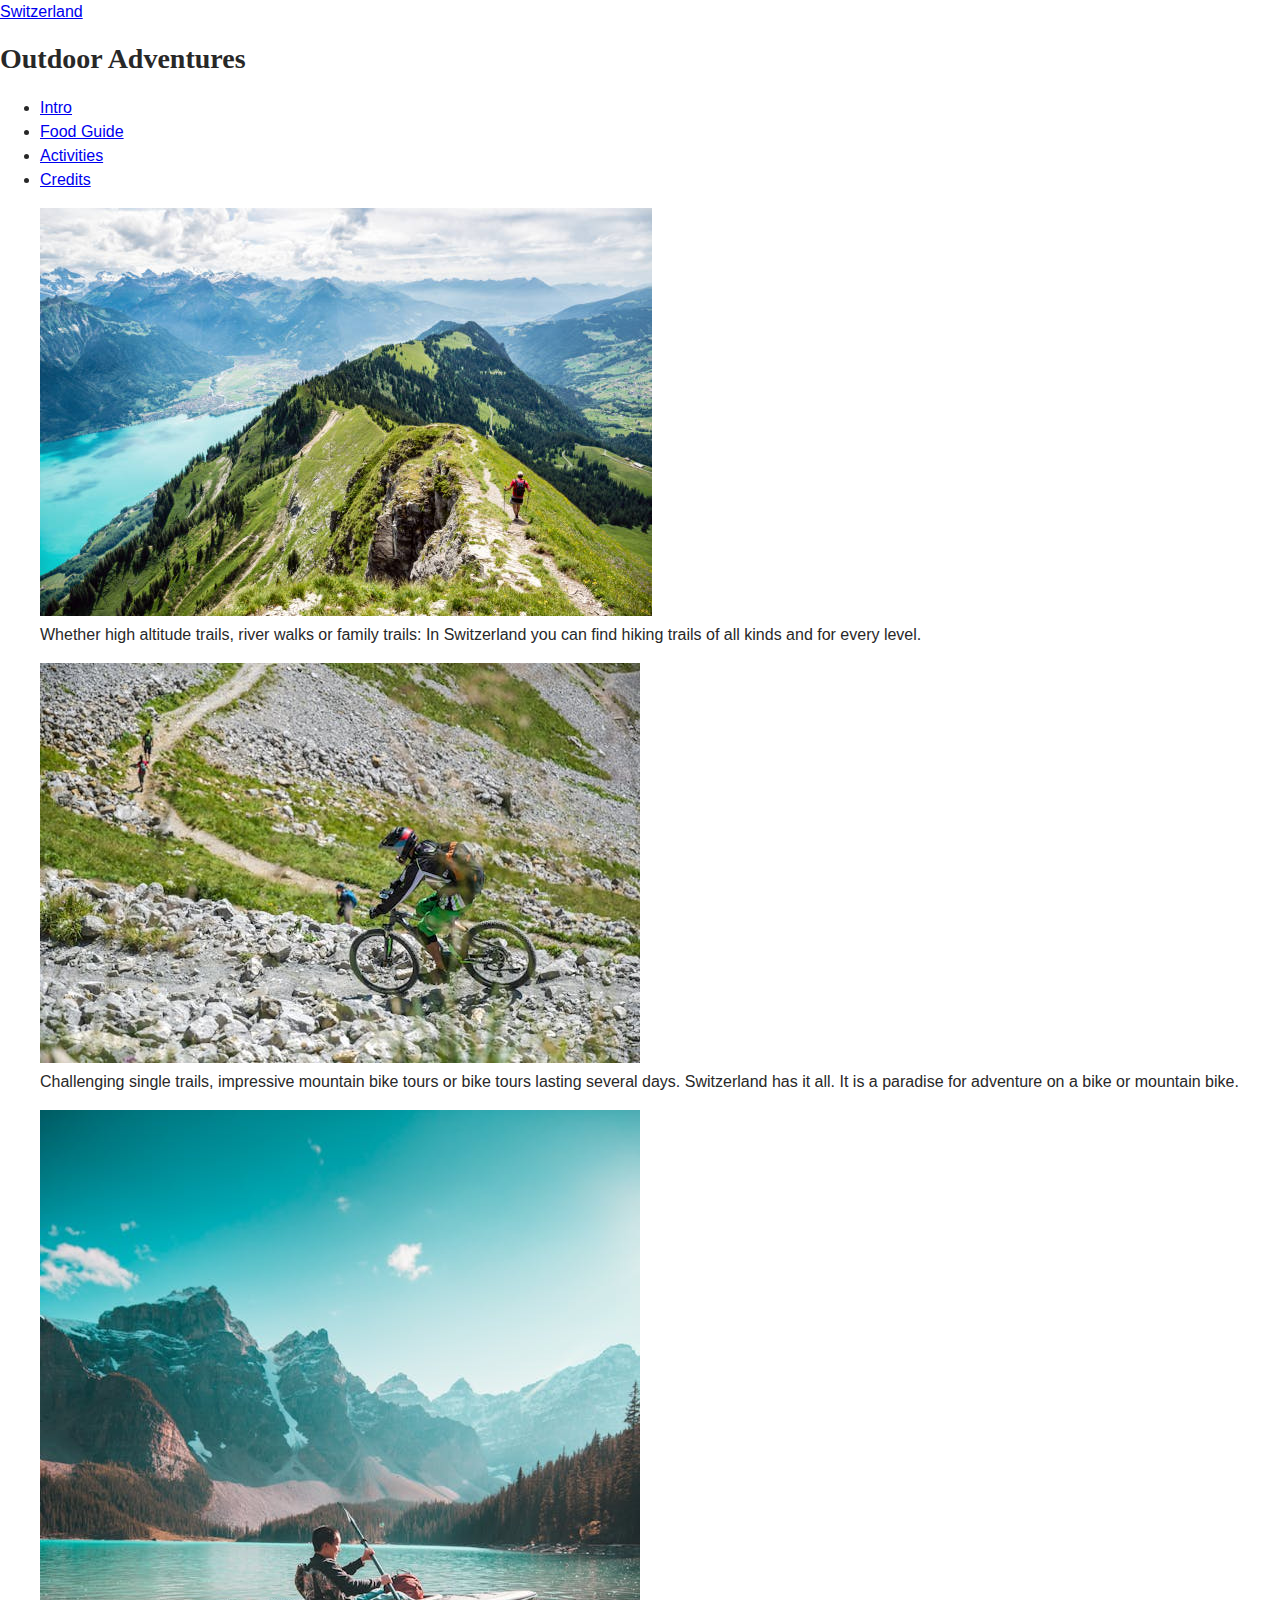
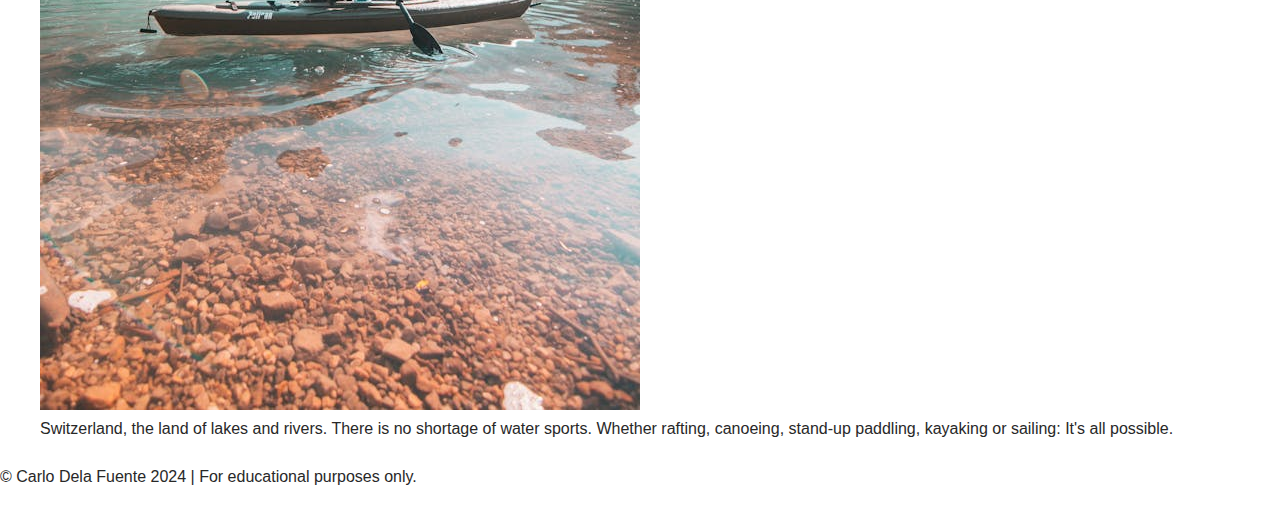
==== activities.html @ 33c70b6a "Added Switzerland file" ====
<!DOCTYPE html>
<html lang="en">

<head>
    <meta charset="UTF-8">
    <title>Explore Switzerland</title>
    <meta name="#" content="#" > <!-------- DONT FORGET TO FILL -------->

    <meta name="viewport" content="width=device-width, initial-scale=1.0">
    <link rel="stylesheet" href="styles/normalize-fwd.css">
    <link rel="stylesheet" href="styles/styles.css">

    <link rel="icon" type="image/png" href="/favicon-96x96.png" sizes="96x96" />
    <link rel="icon" type="image/svg+xml" href="/favicon.svg" />
    <link rel="shortcut icon" href="/favicon.ico" />
    <link rel="apple-touch-icon" sizes="180x180" href="/apple-touch-icon.png" />
    <link rel="manifest" href="/site.webmanifest" />

    <link rel="icon" href="favicon.ico" sizes="any"> 
    <link rel="icon" href="favicon.svg" type="image/svg+xml">
    <link rel="apple-touch-icon" href="apple-touch-icon.png"/>
    <link rel="manifest" href="site.webmanifest" />
</head>


<body>
    <header>
        <a href="index.html">Switzerland</a>
        <h1>Outdoor Adventures</h1>

        <nav>
            <ul>
                <li><a href="#">Intro</a></li>
                <li><a href="food-guide.html">Food Guide</a></li>
                <li><a href="activities.html">Activities</a></li>
                <li><a href="credits.html">Credits</a></li>
            </ul>
        </nav>
    </header>

    <main>
        <figure>
            <img src="images/hiking-switzerland.jpg" alt="A photo of a person hiking">
            <figcaption>Whether high altitude trails, river walks or family trails: In Switzerland you can find hiking trails of all kinds and for every level.</figcaption>
        </figure>

        <figure>
            <img src="images/biking-switzerland.jpeg" alt="A photo of a person biking in the mountain">
            <figcaption>Challenging single trails, impressive mountain bike tours or bike tours lasting several days. Switzerland has it all. It is a paradise for adventure on a bike or mountain bike.</figcaption>
        </figure>

        <figure>
            <img src="images/kayak-switzerland.jpeg" alt="A photo of a man kayaking">
            <figcaption>Switzerland, the land of lakes and rivers. There is no shortage of water sports. Whether rafting, canoeing, stand-up paddling, kayaking or sailing: It's all possible.</figcaption>
        </figure>

    </main>

    <footer>
        <p>&copy Carlo Dela Fuente 2024 | For educational purposes only.</p>
    </footer>

</body>


</html>
---- styles/styles.css ----
/*--------------------------------------------------------------
>>> TABLE OF CONTENTS:
----------------------------------------------------------------
# Generic (CALLED IN NORMALIZE.CSS)
# Base
# Components
--------------------------------------------------------------*/

/*--------------------------------------------------------------
# Base
--------------------------------------------------------------*/

html {
	scroll-padding-top: 4.5rem;
	scroll-behavior: smooth;
}

/* Typography
--------------------------------------------- */
body {
	font-family: Arial, "Helvetica Neue", Helvetica, sans-serif;
	font-size: 1rem;
	font-weight: 400;
	line-height: 1.5;
	color: #282828;
	background-color: #ffffff;
    width: 100%;
}

h1,
h2,
h3,
h4,
h5,
h6 {
	font-family: Georgia, Times, "Times New Roman", serif;
	margin: .5em 0;
	font-size: 1.75rem;
}

p {
	margin: 1.5em 0;
}

/* --- LINKS ---------------------------------------------------------*/

/* a,
a:visited { 
	color: #008000;
	text-decoration: none;
}

a:hover,
a:focus,
a:active {
	text-decoration: underline;
}

a:focus {
	outline: 1px dotted;
} */

/* --- ELEMENTS -------------------------------------------------------*/

.body-font {
    font-family: "Koh Santepheap", serif;
    font-weight: 350;
    /* background-color: rgb(247, 202, 209); */
}

.nav-title {
    font-size: .5rem;
    font-weight: 550;
    text-align: center;
}
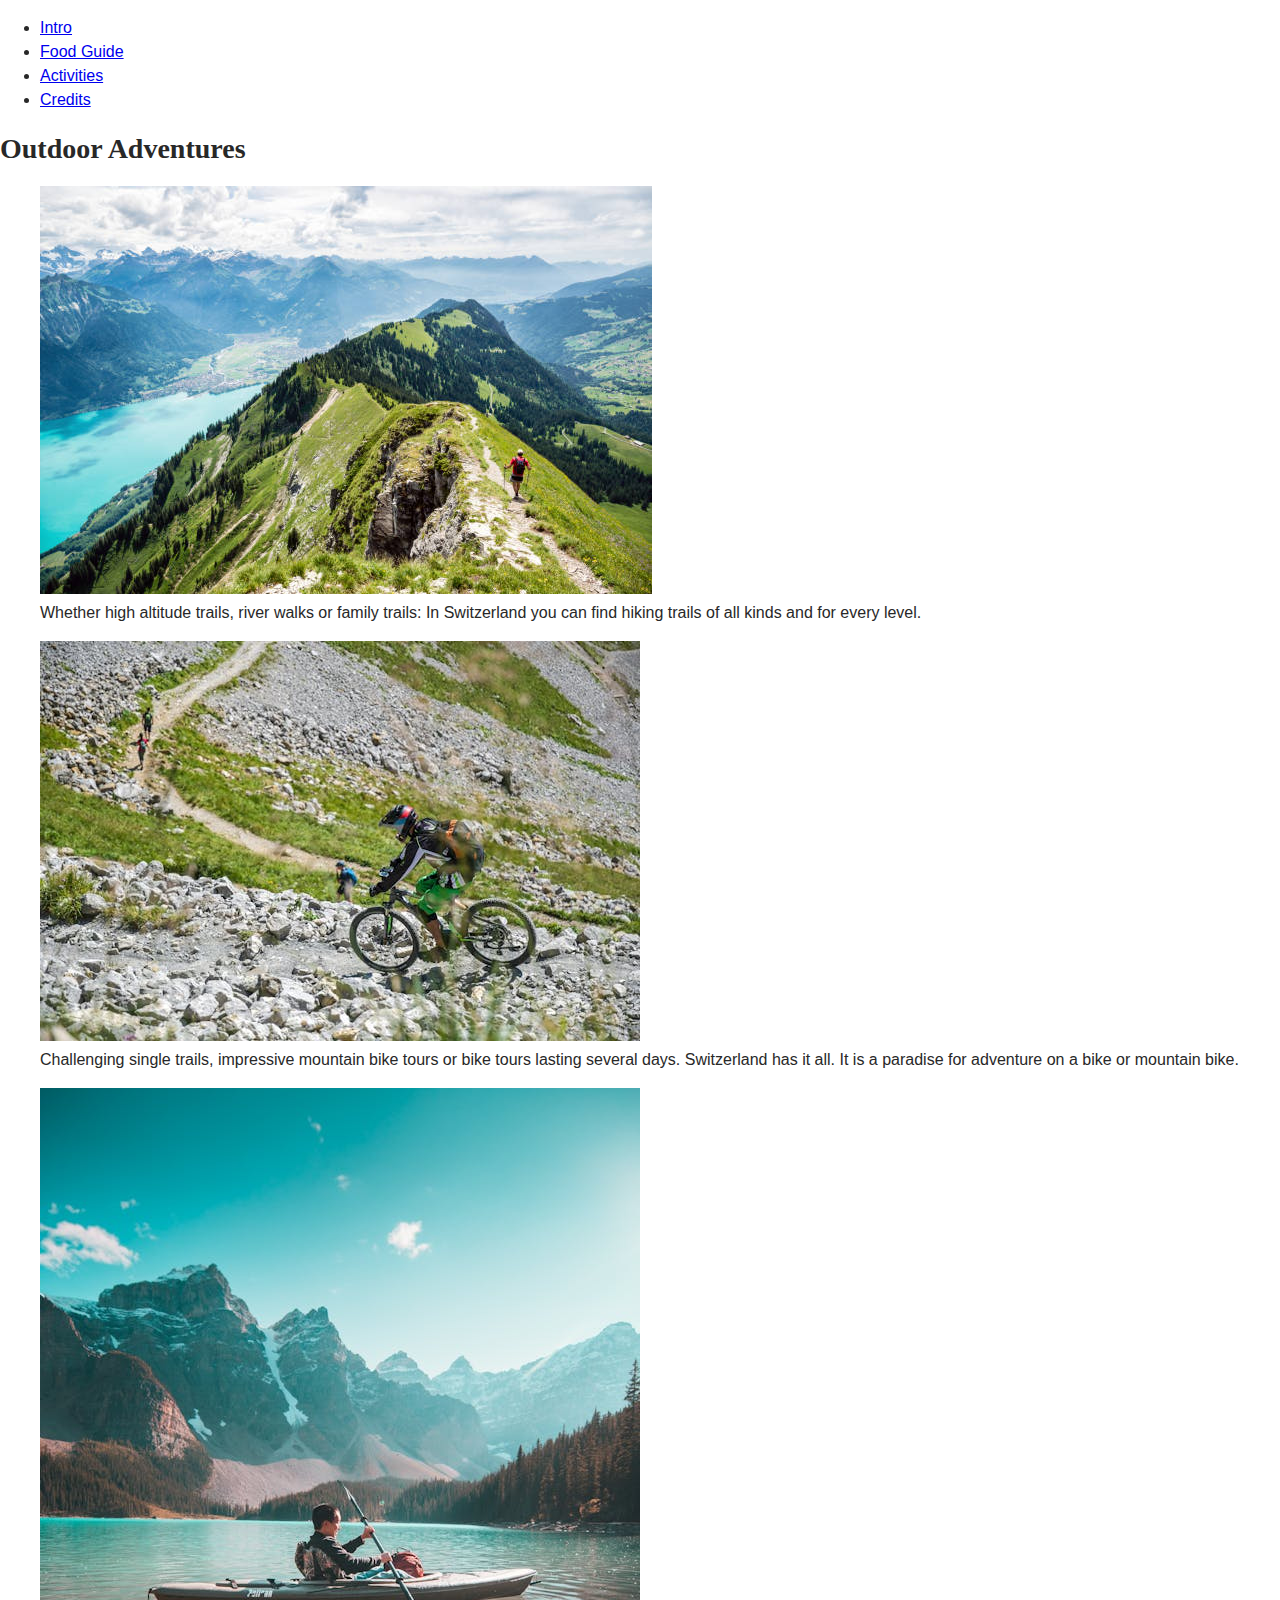
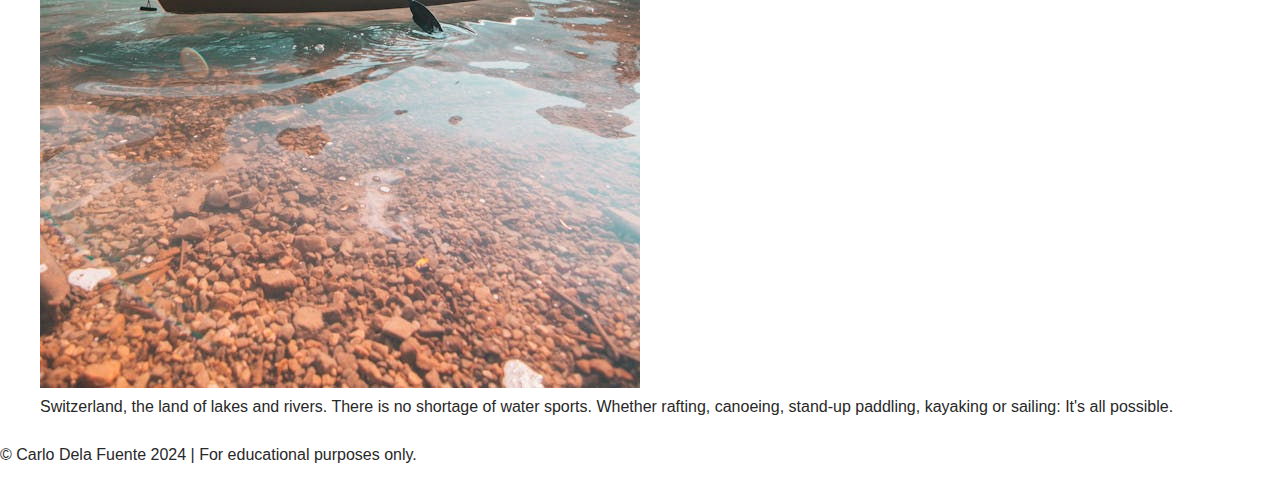
==== commit 3f50a300: "removed switzerland link. moved h1 around on other pages" ====
--- a/activities.html
+++ b/activities.html
@@ -25,9 +25,6 @@
 
 <body>
     <header>
-        <a href="index.html">Switzerland</a>
-        <h1>Outdoor Adventures</h1>
-
         <nav>
             <ul>
                 <li><a href="#">Intro</a></li>
@@ -39,6 +36,7 @@
     </header>
 
     <main>
+        <h1>Outdoor Adventures</h1>
         <figure>
             <img src="images/hiking-switzerland.jpg" alt="A photo of a person hiking">
             <figcaption>Whether high altitude trails, river walks or family trails: In Switzerland you can find hiking trails of all kinds and for every level.</figcaption>
--- a/styles/styles.css
+++ b/styles/styles.css
@@ -65,12 +65,5 @@
 .body-font {
     font-family: "Koh Santepheap", serif;
     font-weight: 350;
-    /* background-color: rgb(247, 202, 209); */
+    background-color: rgb(247, 202, 209);
 }
-
-.nav-title {
-    font-size: .5rem;
-    font-weight: 550;
-    text-align: center;
-}
-
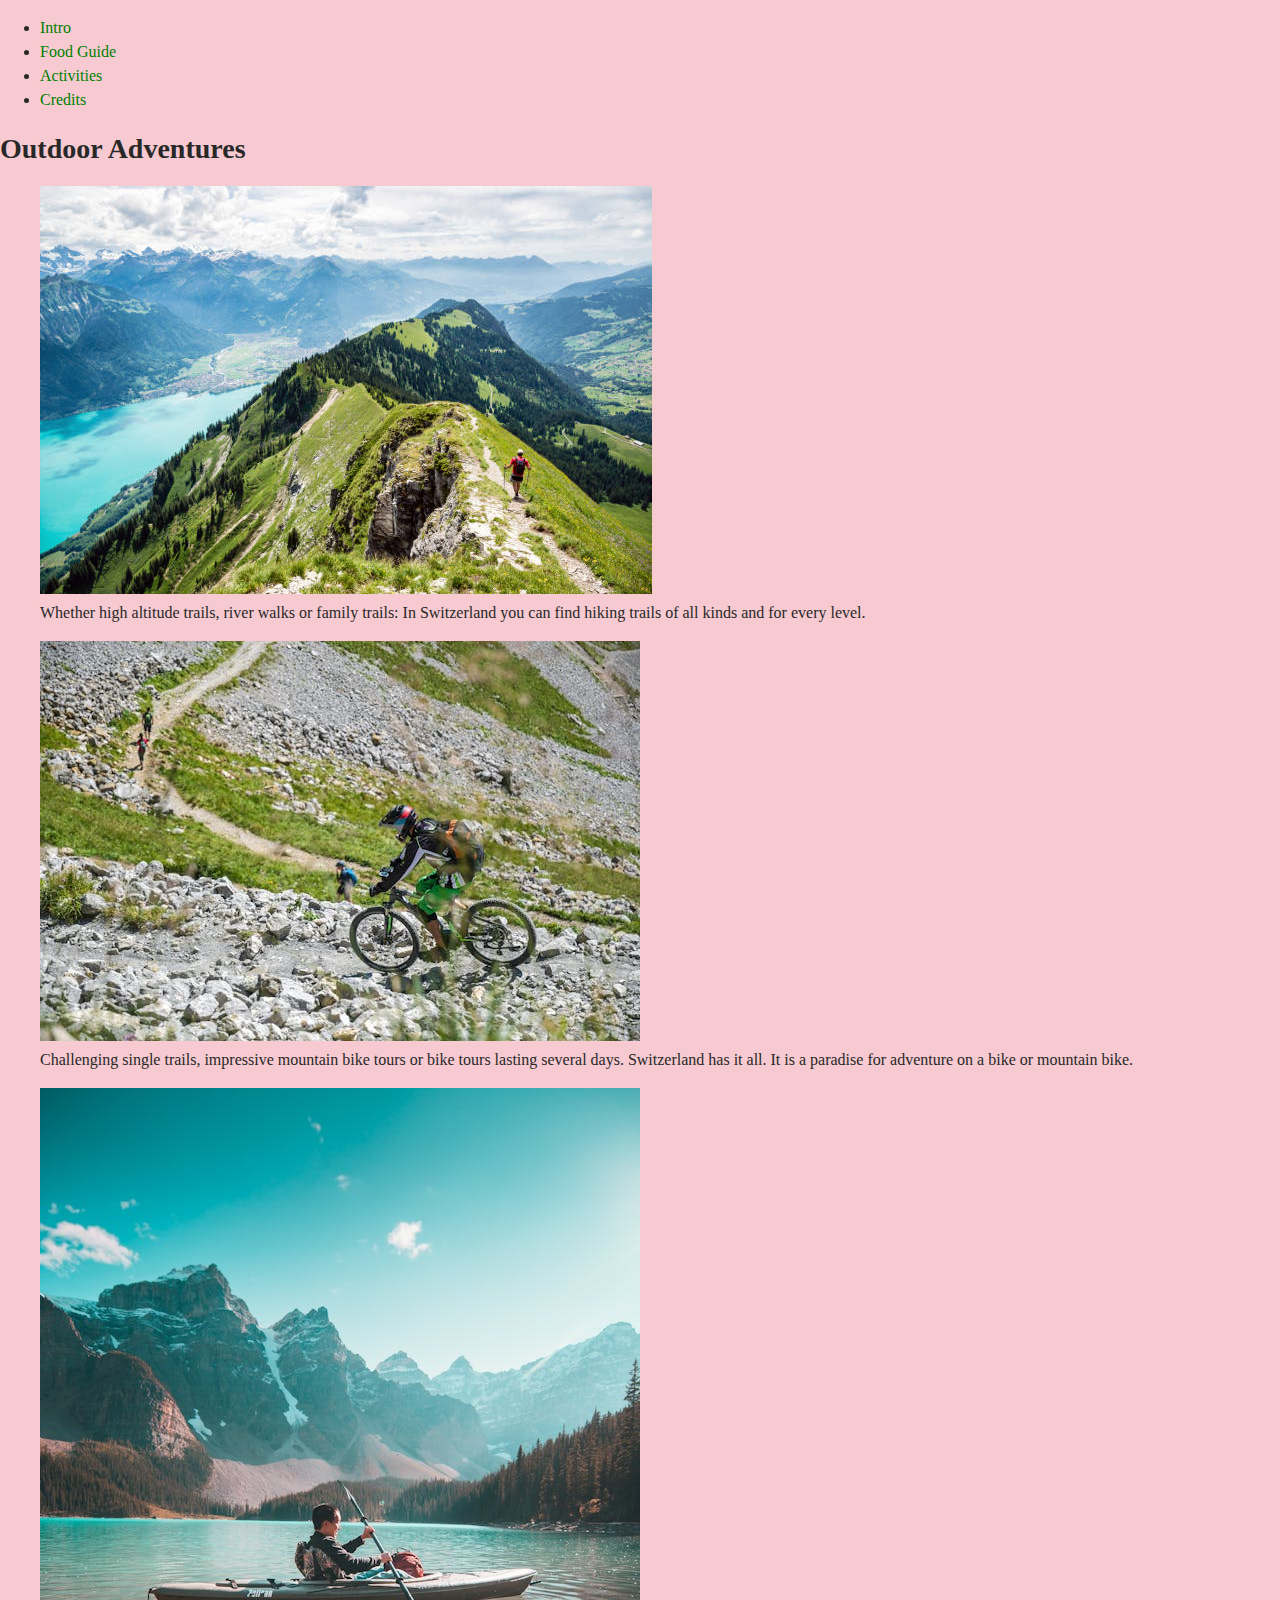
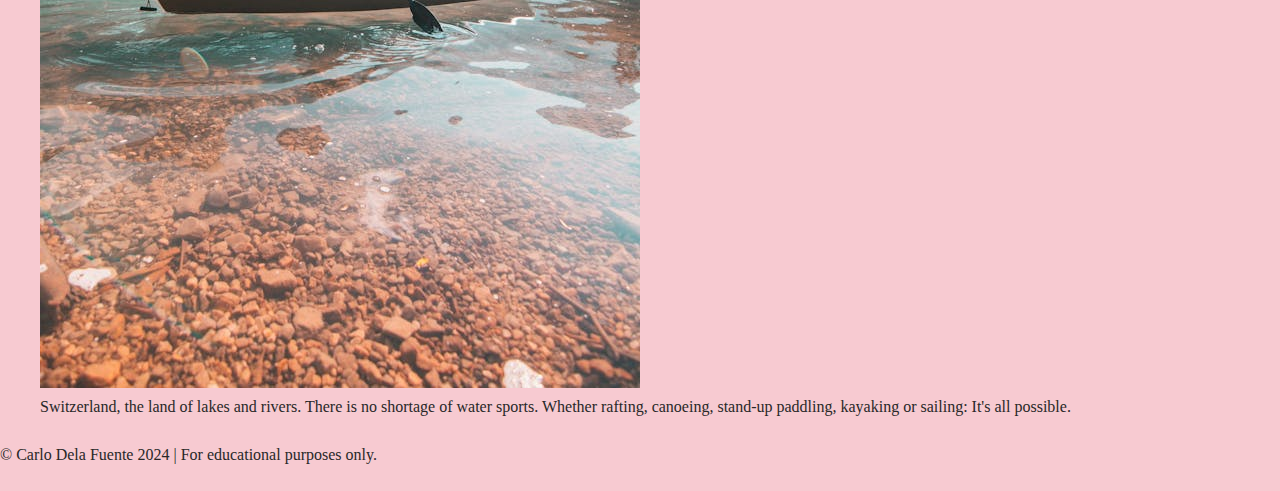
==== commit faa05f9f: "added classes to other pages body" ====
--- a/activities.html
+++ b/activities.html
@@ -23,11 +23,11 @@
 </head>
 
 
-<body>
+<body class="body-font">
     <header>
         <nav>
             <ul>
-                <li><a href="#">Intro</a></li>
+                <li><a href="index.html">Intro</a></li>
                 <li><a href="food-guide.html">Food Guide</a></li>
                 <li><a href="activities.html">Activities</a></li>
                 <li><a href="credits.html">Credits</a></li>
--- a/styles/styles.css
+++ b/styles/styles.css
@@ -44,7 +44,7 @@
 
 /* --- LINKS ---------------------------------------------------------*/
 
-/* a,
+a,
 a:visited { 
 	color: #008000;
 	text-decoration: none;
@@ -58,12 +58,13 @@
 
 a:focus {
 	outline: 1px dotted;
-} */
+}
 
 /* --- ELEMENTS -------------------------------------------------------*/
 
+/* --- INDEX ----------------------------------------------------------*/
 .body-font {
     font-family: "Koh Santepheap", serif;
-    font-weight: 350;
+    font-weight: 500;
     background-color: rgb(247, 202, 209);
 }
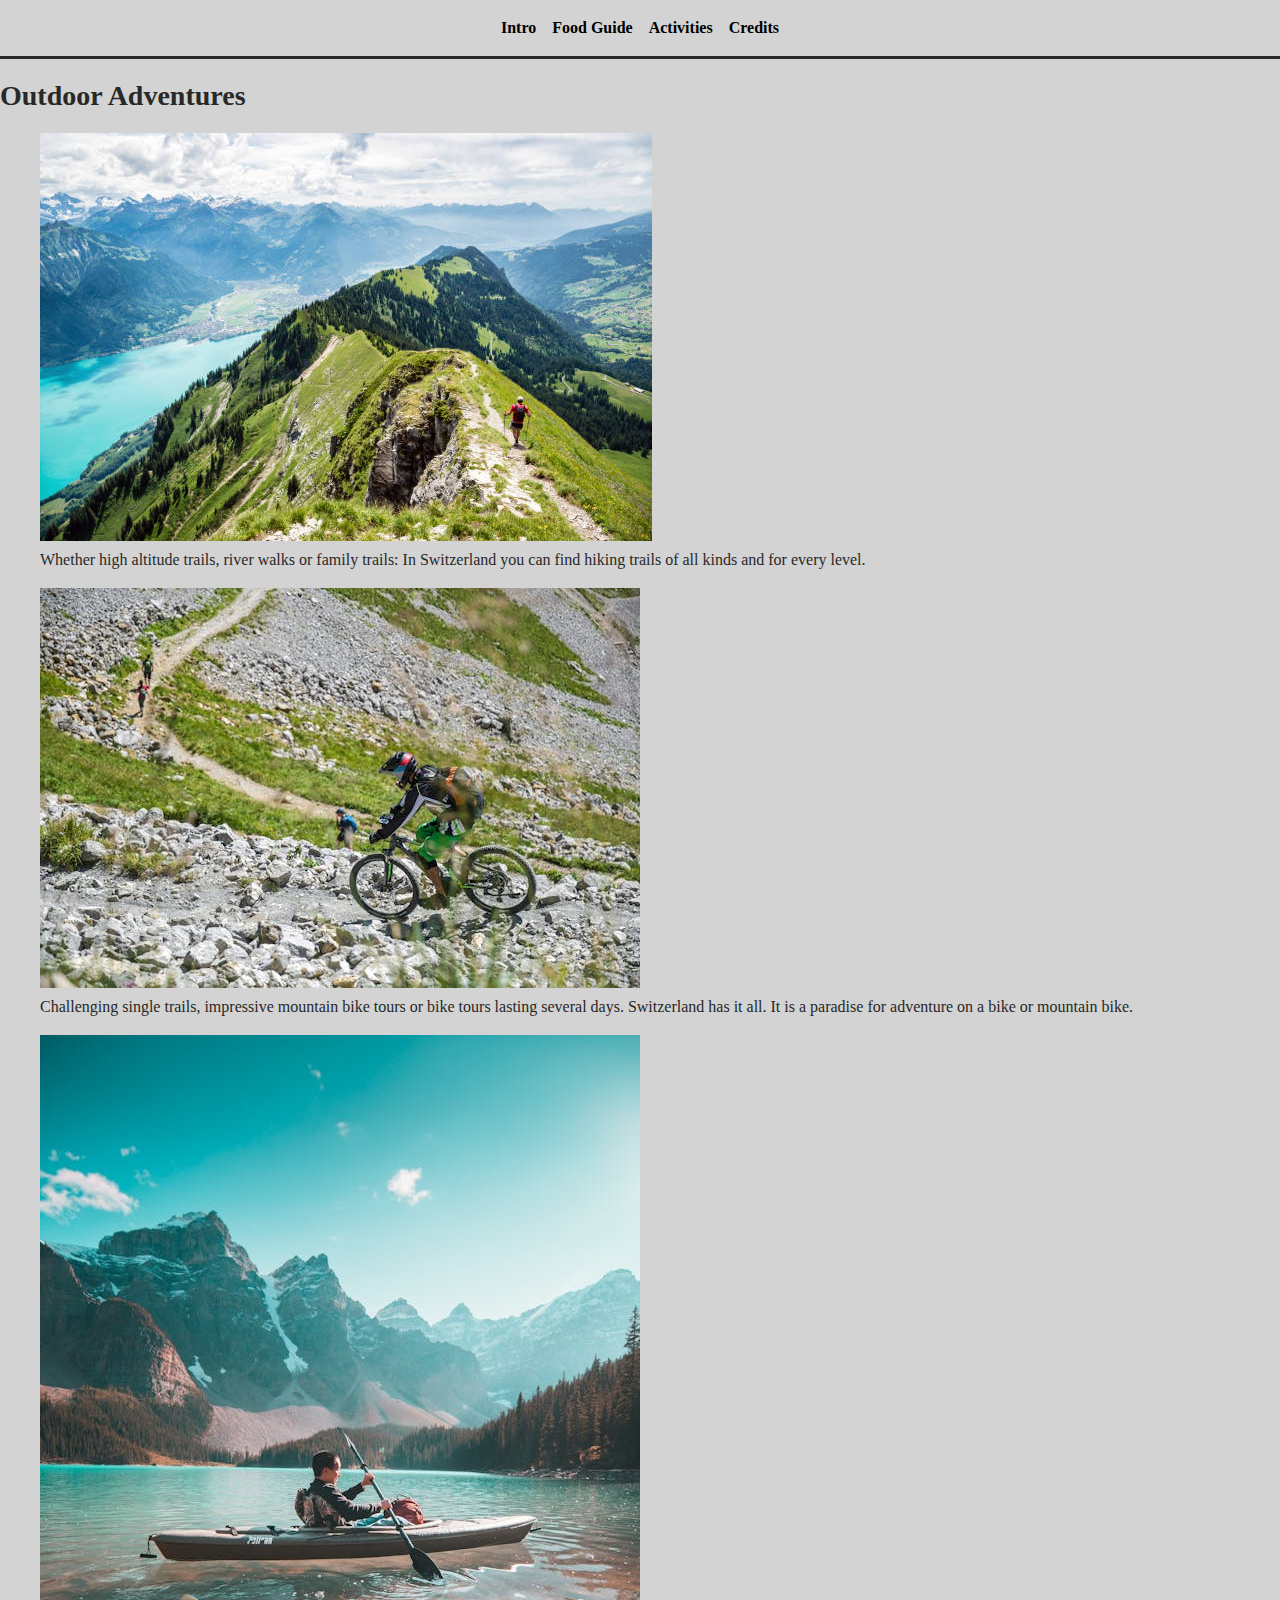
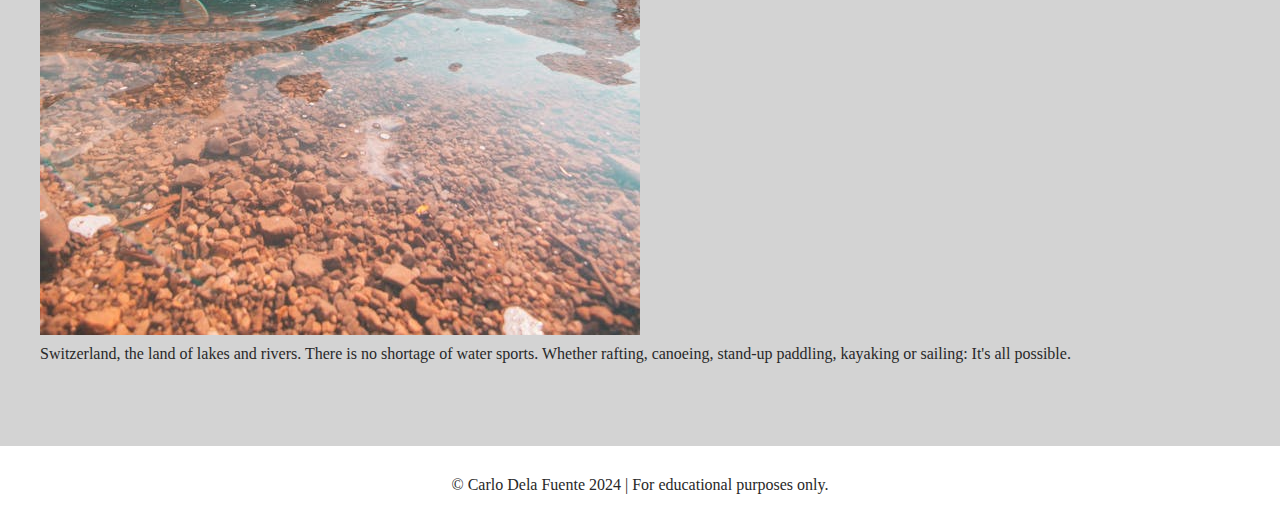
==== commit dea12948: "completed CSS for food guide html" ====
--- a/activities.html
+++ b/activities.html
@@ -24,8 +24,8 @@
 
 
 <body class="body-font">
-    <header>
-        <nav>
+    <header class="nav-title">
+        <nav class="nav-menu">
             <ul>
                 <li><a href="index.html">Intro</a></li>
                 <li><a href="food-guide.html">Food Guide</a></li>
@@ -35,26 +35,26 @@
         </nav>
     </header>
 
-    <main>
+    <main class="activities-main">
         <h1>Outdoor Adventures</h1>
-        <figure>
+        <figure class="activities-figure">
             <img src="images/hiking-switzerland.jpg" alt="A photo of a person hiking">
             <figcaption>Whether high altitude trails, river walks or family trails: In Switzerland you can find hiking trails of all kinds and for every level.</figcaption>
         </figure>
 
-        <figure>
+        <figure class="activities-figure">
             <img src="images/biking-switzerland.jpeg" alt="A photo of a person biking in the mountain">
             <figcaption>Challenging single trails, impressive mountain bike tours or bike tours lasting several days. Switzerland has it all. It is a paradise for adventure on a bike or mountain bike.</figcaption>
         </figure>
 
-        <figure>
+        <figure class="activities-figure">
             <img src="images/kayak-switzerland.jpeg" alt="A photo of a man kayaking">
             <figcaption>Switzerland, the land of lakes and rivers. There is no shortage of water sports. Whether rafting, canoeing, stand-up paddling, kayaking or sailing: It's all possible.</figcaption>
         </figure>
 
     </main>
 
-    <footer>
+    <footer class="footer">
         <p>&copy Carlo Dela Fuente 2024 | For educational purposes only.</p>
     </footer>
 
--- a/styles/styles.css
+++ b/styles/styles.css
@@ -18,7 +18,7 @@
 /* Typography
 --------------------------------------------- */
 body {
-	font-family: Arial, "Helvetica Neue", Helvetica, sans-serif;
+	font-family: "Koh Santepheap", serif;
 	font-size: 1rem;
 	font-weight: 400;
 	line-height: 1.5;
@@ -29,11 +29,8 @@
 
 h1,
 h2,
-h3,
-h4,
-h5,
-h6 {
-	font-family: Georgia, Times, "Times New Roman", serif;
+h3 {
+	font-family: "Koh Santepheap", serif;
 	margin: .5em 0;
 	font-size: 1.75rem;
 }
@@ -47,13 +44,13 @@
 a,
 a:visited { 
 	color: #008000;
-	text-decoration: none;
+	text-decoration-line: none;
 }
 
 a:hover,
 a:focus,
 a:active {
-	text-decoration: underline;
+	text-decoration-color: none;
 }
 
 a:focus {
@@ -63,8 +60,136 @@
 /* --- ELEMENTS -------------------------------------------------------*/
 
 /* --- INDEX ----------------------------------------------------------*/
+
 .body-font {
-    font-family: "Koh Santepheap", serif;
-    font-weight: 500;
-    background-color: rgb(247, 202, 209);
+	background-color: rgb(211, 211, 211);
 }
+
+.nav-menu ul {
+	display: flex;
+	gap: 1rem;
+	list-style-type: none;
+	justify-content: flex-end;
+	padding: 1rem;
+	margin-top: 0;
+	border-bottom: solid;
+}
+
+.nav-menu a {
+	font-weight: 600;
+	color: black;
+}
+
+
+.vid-box {
+	position: relative;
+	padding
+
+	
+
+}
+
+.welcome-banner {
+	position: absolute;
+	bottom: 12rem;
+	left: 0;
+	right: 0;
+	width: fit-content;
+	padding: 2rem 4rem;
+	margin: 0 auto;
+	color: rgb(255, 255, 255);
+}
+
+.switzerland-info {
+	margin: 0 auto;
+	width: 70%;
+}
+
+.switzerland-info p {
+	border-top: solid;
+	border-bottom: solid;
+}
+
+.footer {
+	background-color: rgb(255, 255, 255);
+	text-align: center;
+	margin-top: 5rem;
+	padding: .2rem;
+}
+
+@media (min-width: 50em) {
+	.welcome-banner {
+		position: absolute;
+		bottom: 17rem;
+	}
+
+	.nav-menu ul {
+		justify-content: center;
+	}
+}
+
+/* --- FOOD GUIDE ----------------------------------------------------------*/
+
+.food-guide {
+	width: 70%;
+	text-align: center;
+}
+
+.food-main {
+	margin: 0 auto;
+	width: 70%;
+}
+
+
+.food-figure {
+	width: 70%;
+	height: auto;
+}
+
+.food-figure img {
+	border-radius: 3rem;
+	width: 100%;
+}
+
+@media (min-width: 50em) {
+	.nav-menu ul {
+		justify-content: center;
+	}
+
+	.food-main {
+		width: 100%;
+	}
+
+	.food-article {
+		display: flex;
+		flex-direction: column;
+	}
+
+	.food-figure img {
+		max-width: 40%;
+		padding: .5rem;
+	}
+
+
+	.food-figure figcaption {
+		margin-top: .5rem;
+	}
+
+	.food-figure {
+		display: flex;
+	}
+
+}
+
+/* --- ACTIVITIES ----------------------------------------------------------*/
+
+
+
+
+@media (min-width: 50em) {
+
+	.nav-menu ul {
+		justify-content: center;
+	}
+
+}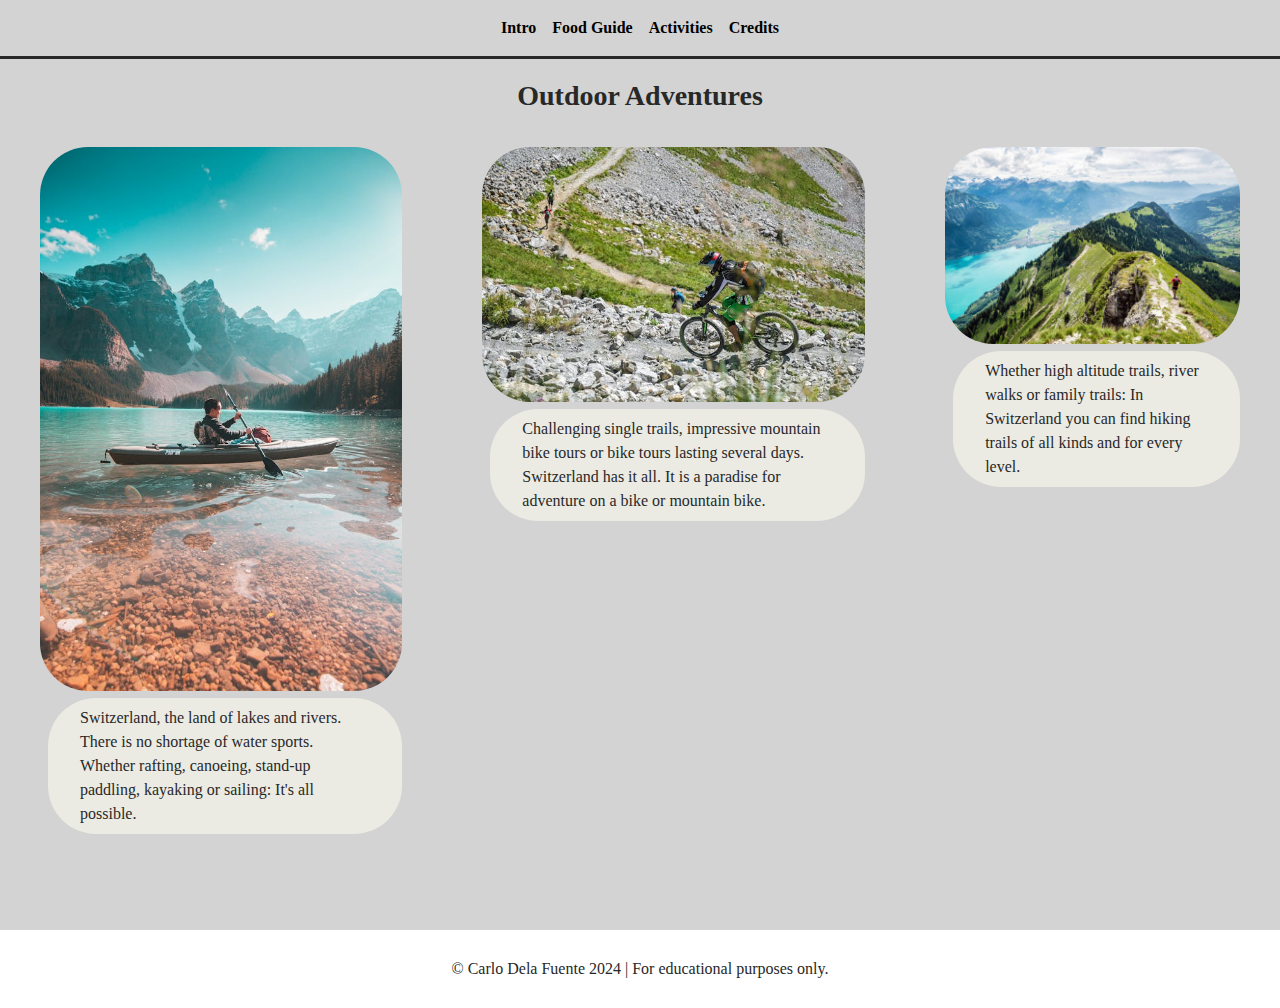
==== commit 2358f9f6: "completed css for activities html" ====
--- a/activities.html
+++ b/activities.html
@@ -36,21 +36,23 @@
     </header>
 
     <main class="activities-main">
-        <h1>Outdoor Adventures</h1>
-        <figure class="activities-figure">
-            <img src="images/hiking-switzerland.jpg" alt="A photo of a person hiking">
-            <figcaption>Whether high altitude trails, river walks or family trails: In Switzerland you can find hiking trails of all kinds and for every level.</figcaption>
-        </figure>
+        <h1 class="activities-title">Outdoor Adventures</h1>
+        <article class="activities-article">
+            <figure class="activities-figure">
+                <img src="images/hiking-switzerland.jpg" alt="A photo of a person hiking">
+                <figcaption class="activities-caption">Whether high altitude trails, river walks or family trails: In Switzerland you can find hiking trails of all kinds and for every level.</figcaption>
+            </figure>
 
-        <figure class="activities-figure">
-            <img src="images/biking-switzerland.jpeg" alt="A photo of a person biking in the mountain">
-            <figcaption>Challenging single trails, impressive mountain bike tours or bike tours lasting several days. Switzerland has it all. It is a paradise for adventure on a bike or mountain bike.</figcaption>
-        </figure>
+            <figure class="activities-figure">
+                <img src="images/biking-switzerland.jpeg" alt="A photo of a person biking in the mountain">
+                <figcaption class="activities-caption">Challenging single trails, impressive mountain bike tours or bike tours lasting several days. Switzerland has it all. It is a paradise for adventure on a bike or mountain bike.</figcaption>
+            </figure>
 
-        <figure class="activities-figure">
-            <img src="images/kayak-switzerland.jpeg" alt="A photo of a man kayaking">
-            <figcaption>Switzerland, the land of lakes and rivers. There is no shortage of water sports. Whether rafting, canoeing, stand-up paddling, kayaking or sailing: It's all possible.</figcaption>
-        </figure>
+            <figure class="activities-figure">
+                <img src="images/kayak-switzerland.jpeg" alt="A photo of a man kayaking">
+                <figcaption class="activities-caption">Switzerland, the land of lakes and rivers. There is no shortage of water sports. Whether rafting, canoeing, stand-up paddling, kayaking or sailing: It's all possible.</figcaption>
+            </figure>
+        </article>
 
     </main>
 
--- a/styles/styles.css
+++ b/styles/styles.css
@@ -131,7 +131,6 @@
 /* --- FOOD GUIDE ----------------------------------------------------------*/
 
 .food-guide {
-	width: 70%;
 	text-align: center;
 }
 
@@ -149,6 +148,12 @@
 .food-figure img {
 	border-radius: 3rem;
 	width: 100%;
+}
+
+.food-figure figcaption {
+	background-color: rgb(235, 235, 228);
+	padding: .5rem 2rem;
+	border-radius: 3rem;
 }
 
 @media (min-width: 50em) {
@@ -183,6 +188,25 @@
 
 /* --- ACTIVITIES ----------------------------------------------------------*/
 
+.activities-title {
+	text-align: center;
+}
+
+.activities-main {
+	margin: 0 auto;
+	width: 70%;
+}
+
+.activities-figure img {
+	border-radius: 3rem;
+}
+
+.activities-caption {
+	background-color: rgb(235, 235, 228);
+	padding: .5rem 2rem;
+	border-radius: 3rem;
+	margin-left: .5rem;
+}
 
 
 
@@ -192,4 +216,17 @@
 		justify-content: center;
 	}
 
-}+	.activities-main {
+		margin: 0 auto;
+		width: 100%;
+	}
+
+	.activities-article {
+		display: flex;
+		flex-direction: row-reverse;
+	}
+
+}
+
+/* --- CREDITS ----------------------------------------------------------*/
+
